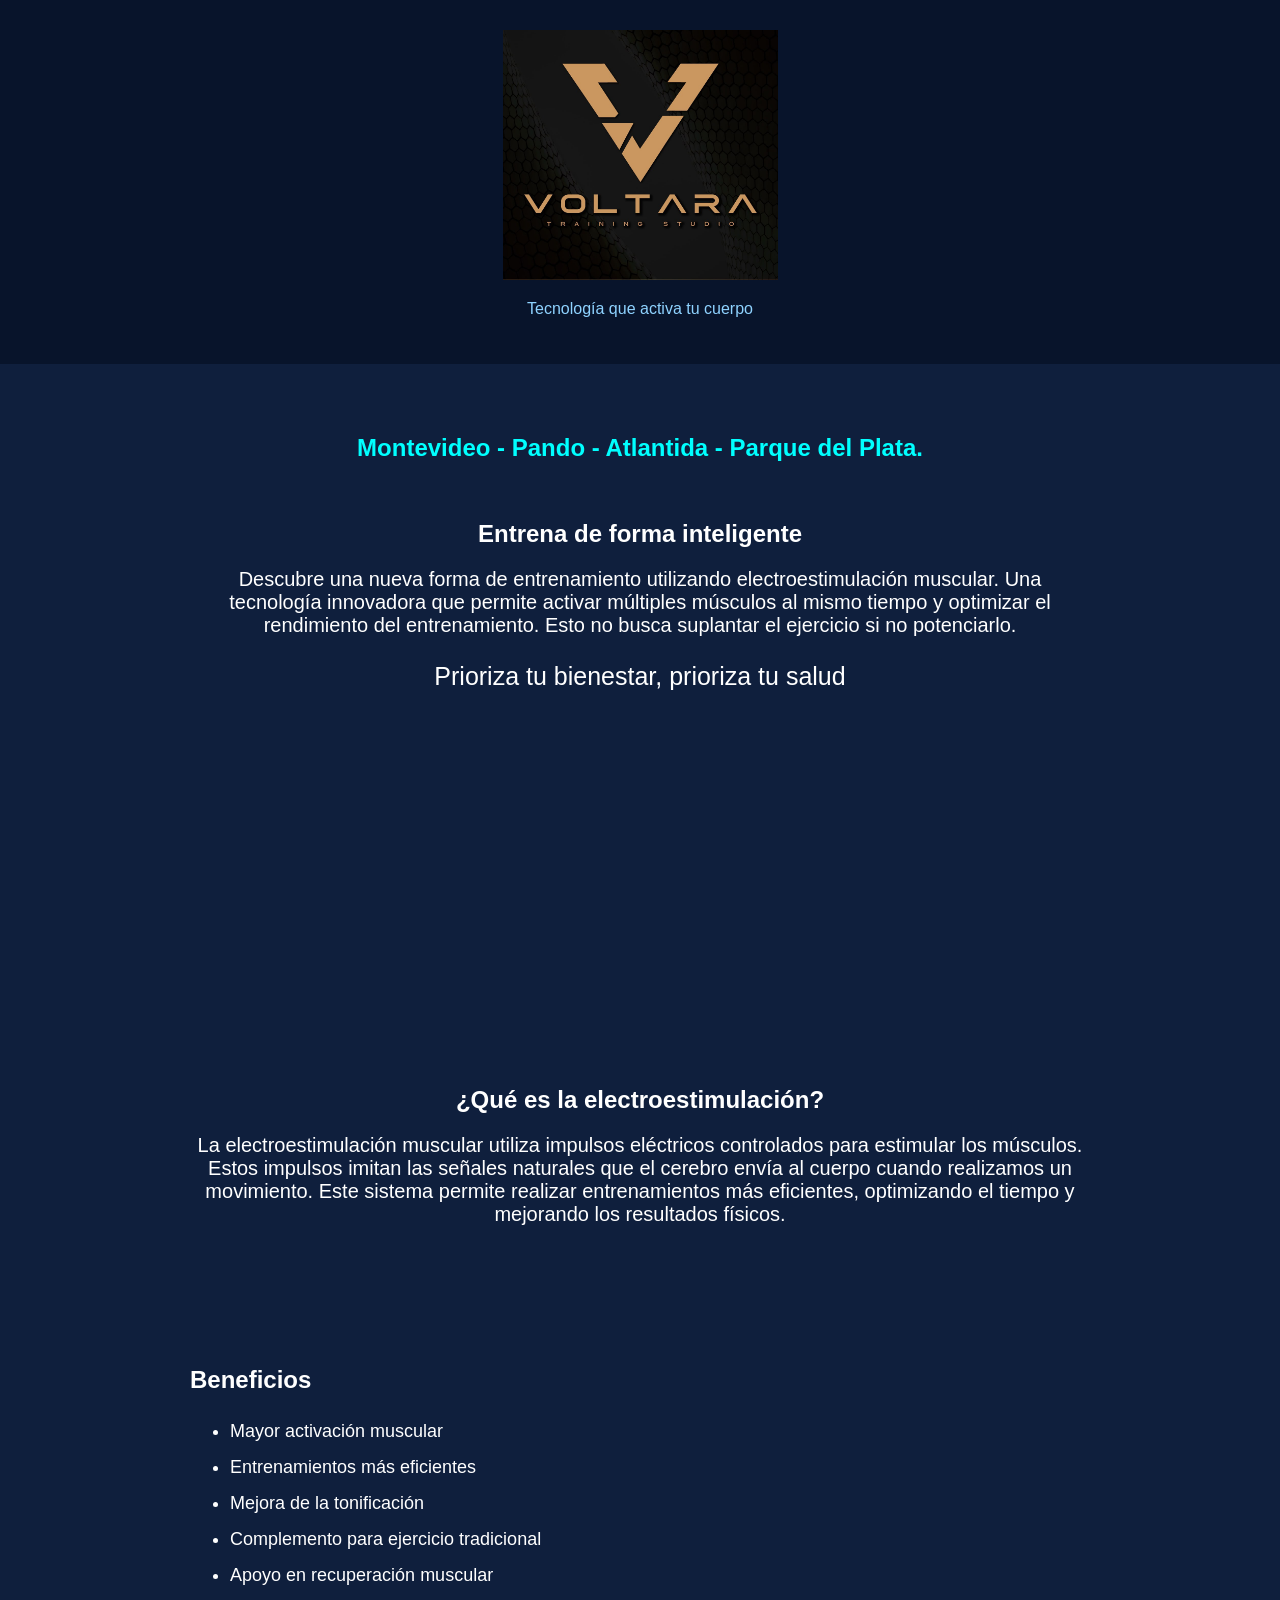
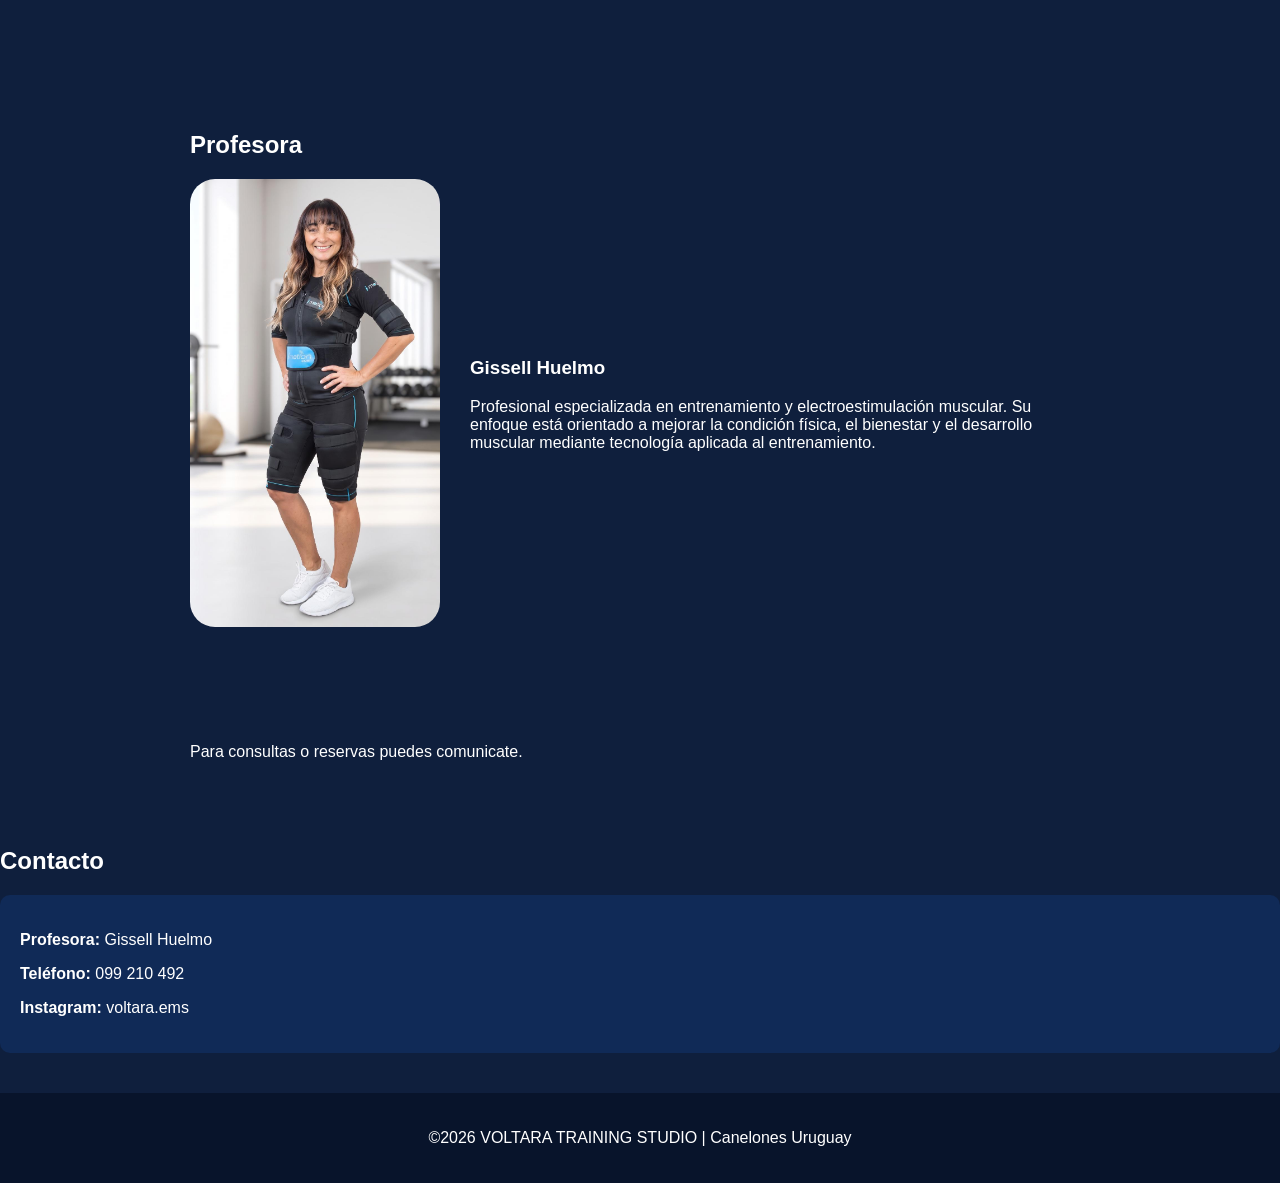
==== index.html @ 8638065a "Add files via upload" ====
<!DOCTYPE html>
<html>
<head>
    <meta name="google-site-verification" content="n5xbPJdTIF9Z3QfXLam3OA4WdUxy6bwKWcz86pcHSos" />
    <title>voltara </title>
    <link rel="stylesheet" href="style.css">
</head>
<meta name="description" content="EFIT - Entrenamiento y fitness profesional">
<meta name="keywords" content="fitness, entrenamiento, voltara training studio, gym">
<meta name="author" content="voltara">
<header>
<nav>



</nav>

 <img src="ima3.jpeg" class="logo">


<p class="slogan">Tecnología que activa tu cuerpo</p>

</header>


<section id="inicio" class="hero reveal">
    <h1 class="lugar">Montevideo - Pando - Atlantida - Parque del Plata.</h1>
<br>
<h2>Entrena de forma inteligente</h2>
<p class="lista">
Descubre una nueva forma de entrenamiento utilizando electroestimulación muscular.
Una tecnología innovadora que permite activar múltiples músculos al mismo tiempo
y optimizar el rendimiento del entrenamiento. Esto no busca suplantar el ejercicio si no potenciarlo.
</p>
<p class="idea">Prioriza tu bienestar, prioriza tu salud</p>
</section>

<section class="video reveal" >
<video width="300px" autoplay muted loop style="display:block; margin:auto;">
<source src="video.mp4" type="video/mp4"></video>

</section>


<section class="electro reveal">

<h2>¿Qué es la electroestimulación?</h2>

<p class="lista">

La electroestimulación muscular utiliza impulsos eléctricos controlados
para estimular los músculos. Estos impulsos imitan las señales naturales
que el cerebro envía al cuerpo cuando realizamos un movimiento.

Este sistema permite realizar entrenamientos más eficientes,
optimizando el tiempo y mejorando los resultados físicos.

</p>

</section>


<section id="beneficios reveal">

<h2>Beneficios</h2>

<ul class="eso">

<li class="reveal">Mayor activación muscular</li>

<li class="reveal">Entrenamientos más eficientes</li>

<li class="reveal">Mejora de la tonificación</li>

<li class="reveal">Complemento para ejercicio tradicional</li>

<li class="reveal">Apoyo en recuperación muscular</li>

</ul>

</section>

<section><h2>Profesora</h2>

<div class="perfil reveal">

<img src="profe.jpeg">

<div>

<h3>Gissell Huelmo</h3>

<p id="info">

Profesional especializada en entrenamiento y electroestimulación muscular.
Su enfoque está orientado a mejorar la condición física, el bienestar
y el desarrollo muscular mediante tecnología aplicada al entrenamiento.

</p>

</div>

</div>
</section>



<section id="contacto reveal">

<p>Para consultas o reservas puedes comunicate.</p>
</section>
<h2>Contacto</h2>
<div class="datos">

<p><b>Profesora:</b> Gissell Huelmo</p>

<p><b>Teléfono:</b> 099 210 492</p>

<p><b>Instagram:</b> voltara.ems </p>

</div>

<footer>

<p>&copy;<span id="year"></span>2026 VOLTARA TRAINING STUDIO | Canelones Uruguay</p>

</footer>
<script>
window.addEventListener("scroll", function(){

    let elementos = document.querySelectorAll(".reveal");

    elementos.forEach(function(el){

        let alturaVentana = window.innerHeight;
        let distancia = el.getBoundingClientRect().top;

        if(distancia < alturaVentana - 100){
            el.classList.add("active");
        }

    });

});

</script>
</body>

</html>
---- style.css ----
body{
font-family: Arial;
margin:0;
background:#0f1f3d;
color:white;
}

header{
text-align:center;
padding:30px;
background:#08142b;
}

.logo{
  height: 250px;
width:275px;
}

.slogan{
color:#8fd3ff;
}

nav{
background:#102a57;
}

.menu{
display:flex;
justify-content:center;
list-style:none;
margin:0;
padding:0;
}

.menu li a{
display:block;
padding:15px 25px;
color:white;
text-decoration:none;
}

.menu li a:hover{
background:#0a1e40;
}
section{
padding:50px;
max-width:900px;
margin:auto;
}

.hero{
text-align:center;
}

ul{
line-height:2;
}

.perfil{
display:flex;
align-items:center;
gap:30px;
}

.perfil img{
width:250px;
border-radius:25px;
}

.datos{
background:#102a57;
padding:20px;
border-radius:10px;
}

footer{
text-align:center;
padding:20px;
background:#08142b;
margin-top:40px;
}
.lista{ font-size: 20px;
font-family:'Segoe UI', Tahoma, Geneva, Verdana, sans-serif;}
.eso{ font-size: 18px;}
info{
    font-size: 12px;
}
.lugar{
  color: aqua;
}
.electro{
  text-align: center;
}

.reveal{
opacity:0;
transform: translateY(50px);
transition: all 1.2s ease;
}

.reveal.active{
opacity:1;
transform: translateY(0);
}
.idea{font-size: 25px;
font-family:'Segoe UI', Tahoma, Geneva, Verdana, sans-serif; }
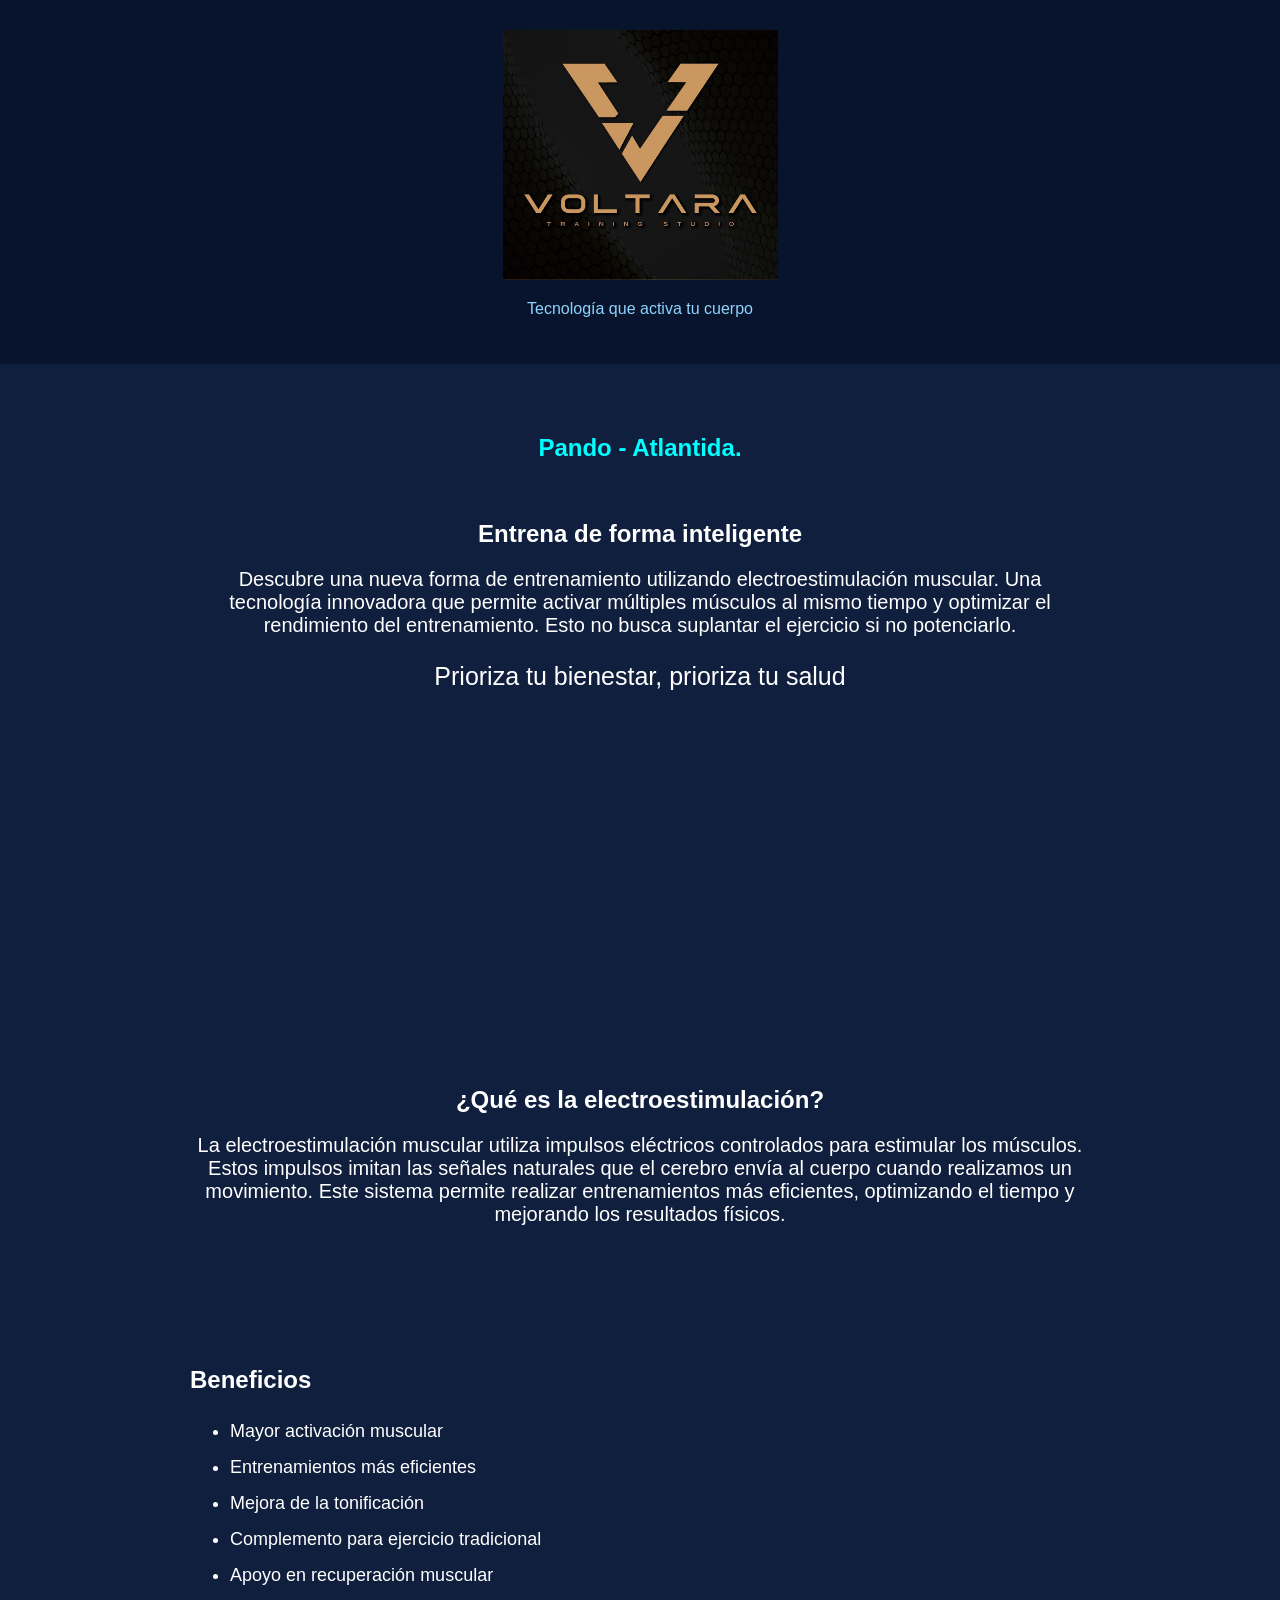
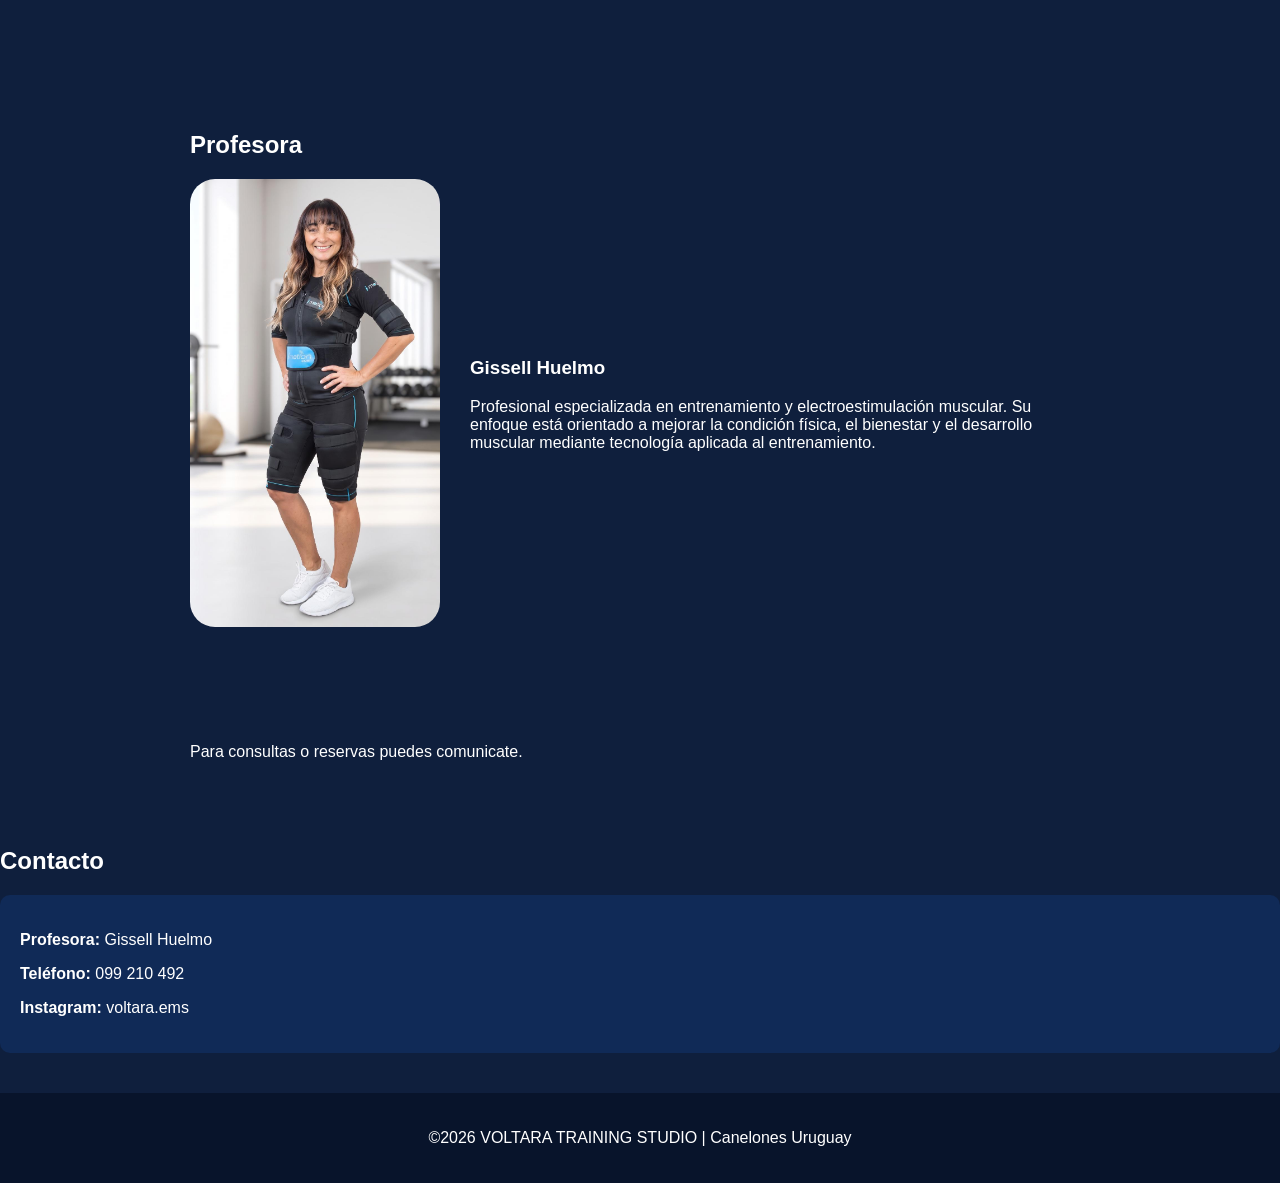
==== commit b1819403: "Update index.html" ====
--- a/index.html
+++ b/index.html
@@ -1,7 +1,7 @@
 <!DOCTYPE html>
 <html>
 <head>
-    <meta name="google-site-verification" content="n5xbPJdTIF9Z3QfXLam3OA4WdUxy6bwKWcz86pcHSos" />
+   <meta name="google-site-verification" content="Ng7xFkdXvtAgEjvQBUn03bRPZMwbLS6Wq2N6Zu0kMTs"/>
     <title>voltara </title>
     <link rel="stylesheet" href="style.css">
 </head>
@@ -24,7 +24,7 @@
 
 
 <section id="inicio" class="hero reveal">
-    <h1 class="lugar">Montevideo - Pando - Atlantida - Parque del Plata.</h1>
+    <h1 class="lugar">Pando - Atlantida.</h1>
 <br>
 <h2>Entrena de forma inteligente</h2>
 <p class="lista">
@@ -146,4 +146,4 @@
 </script>
 </body>
 
-</html>+</html>
